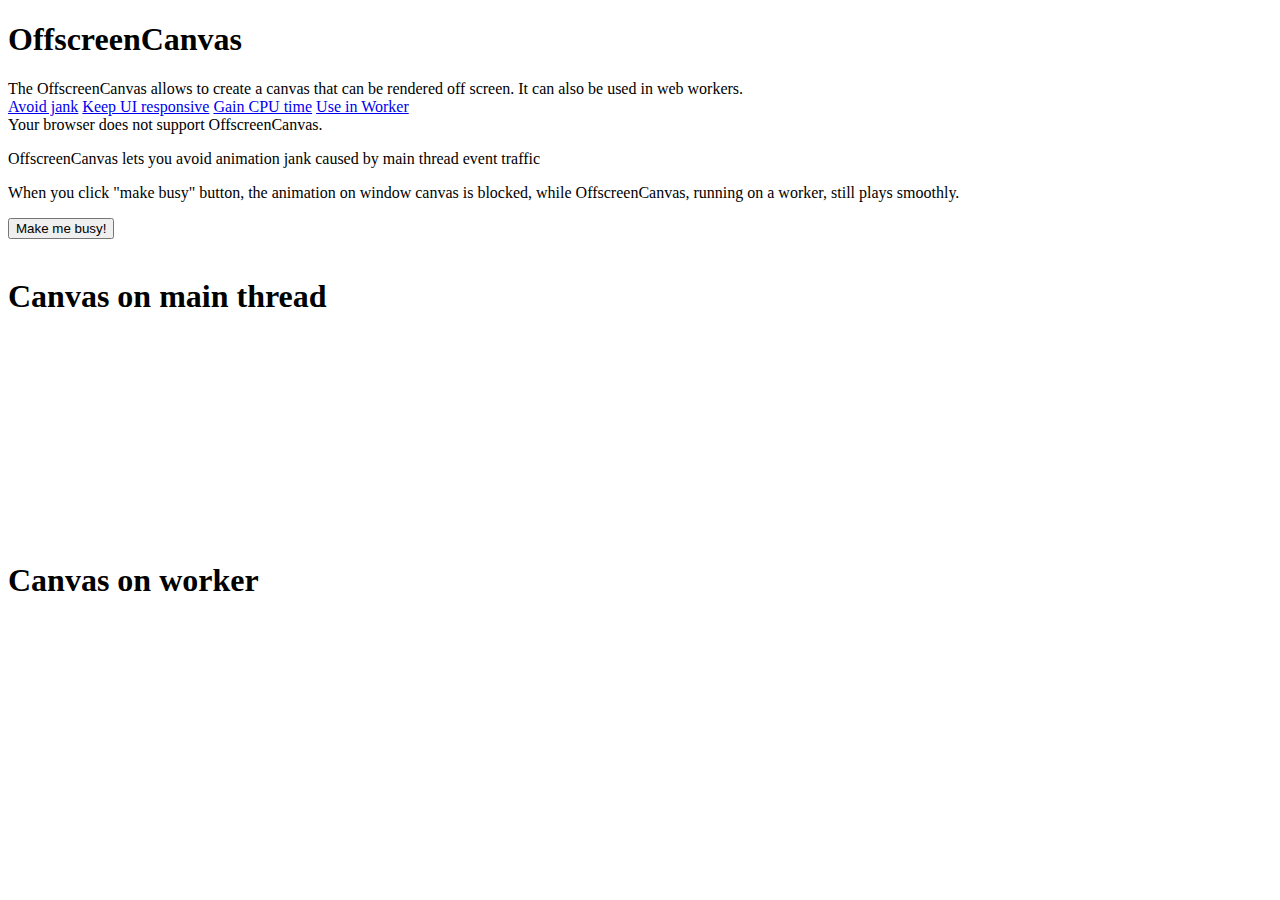
==== index.html @ f4450d30 "Fix paths" ====
<!--
Copyright 2018

Licensed under the Apache License, Version 2.0 (the "License");
you may not use this file except in compliance with the License.
You may obtain a copy of the License at

     http://www.apache.org/licenses/LICENSE-2.0

Unless required by applicable law or agreed to in writing, software
distributed under the License is distributed on an "AS IS" BASIS,
WITHOUT WARRANTIES OR CONDITIONS OF ANY KIND, either express or implied.
See the License for the specific language governing permissions and
limitations under the License.

Author: Ewa Gasperowicz (@devnook)
-->
<!DOCTYPE html>
<html lang="en">

<head>
  <meta charset="utf-8">
  <meta name="viewport" content="width=device-width, initial-scale=1.0">
  <meta http-equiv="X-UA-Compatible" content="ie=edge">
  <title>Offscreen Canvas</title>
  <link rel="stylesheet" href="style.css" />
</head>

<body>
  <header>
    <h1>
      OffscreenCanvas
    </h1>
    <div class="desc">
      The OffscreenCanvas allows to create a canvas that can be rendered off screen. It
      can also be used in web workers.
    </div>
    <nav>
      <a href="index.html" class="selected">Avoid jank</a>
      <a href="keep-ui-responsive.html">Keep UI responsive</a>
      <a href="gain-cpu-time.html">Gain CPU time</a>
      <a href="use-in-worker.html">Use in Worker</a>
    </nav>
  </header>
  <main>

    <section class="support">Your browser does not support OffscreenCanvas.</section>

    <section>
      <p>
        OffscreenCanvas lets you avoid animation jank caused by main thread event traffic
      </p>
      <p class="desc">
        When you click "make busy" button, the animation on window canvas is
        blocked, while OffscreenCanvas, running on a worker, still plays smoothly.
      </p>
      <button id="make-busy">Make me busy!</button>
      <div id="busy">&nbsp;</div>

    <div class="display">
      <div>
        <h1>
          Canvas on main thread
        </h1>
        <canvas id="canvas-window" width="400" height="200"></canvas>
      </div>
      <div>
        <h1>
          Canvas on worker
        </h1>
        <canvas id="canvas-worker" width="400" height="200"></canvas>
      </div>
      </div>
    </section>
  </main>

  <script src="animation.js"></script>

  <script type="script/worker" id="workerCode">
    let animationWorker = null;
    self.onmessage = function(e) {
      switch (e.data.msg) {
        case 'start':
          if (!animationWorker) {
            importScripts(e.data.origin + '/animation.js');
            animationWorker = new Animation(e.data.canvas.getContext('2d'));
          }
          animationWorker.start();
          break;
        case 'stop':
          animationWorker.stop();
          break;
      }
    };
  </script>

  <script>
    (async () => {

      // Feature detect.
      document.querySelector('main').classList.toggle(
        'supported', ('OffscreenCanvas' in window));

      document.querySelector('#make-busy').addEventListener('click', () => {
        document.querySelector('#busy').innerText = 'Main thread working...';
        requestAnimationFrame(() => {
          requestAnimationFrame(() => {
            Animation.fibonacci(40);
            document.querySelector('#busy').innerText = 'Done!';
          });
        })
      });

      const canvas = document.querySelector('#case1');
      const animationWindow = new Animation(document.querySelector('#canvas-window').getContext('2d'));
      animationWindow.start();

      const workerCode = document.querySelector('#workerCode').textContent;
      const blob = new Blob([workerCode], { type: 'text/javascript' });
      const url = URL.createObjectURL(blob);
      const worker = new Worker(url);

      const offscreen = document.querySelector('#canvas-worker').transferControlToOffscreen();
      const urlParts = location.href.split('/');
      if (urlParts[urlParts.length - 1].indexOf('.') !== -1) {
        urlParts.pop();
      }
      worker.postMessage({ msg: 'start', origin: urlParts.join('/'), canvas: offscreen }, [offscreen]);
      URL.revokeObjectURL(url); // cleanup
    })();


  </script>
</body>

</html>
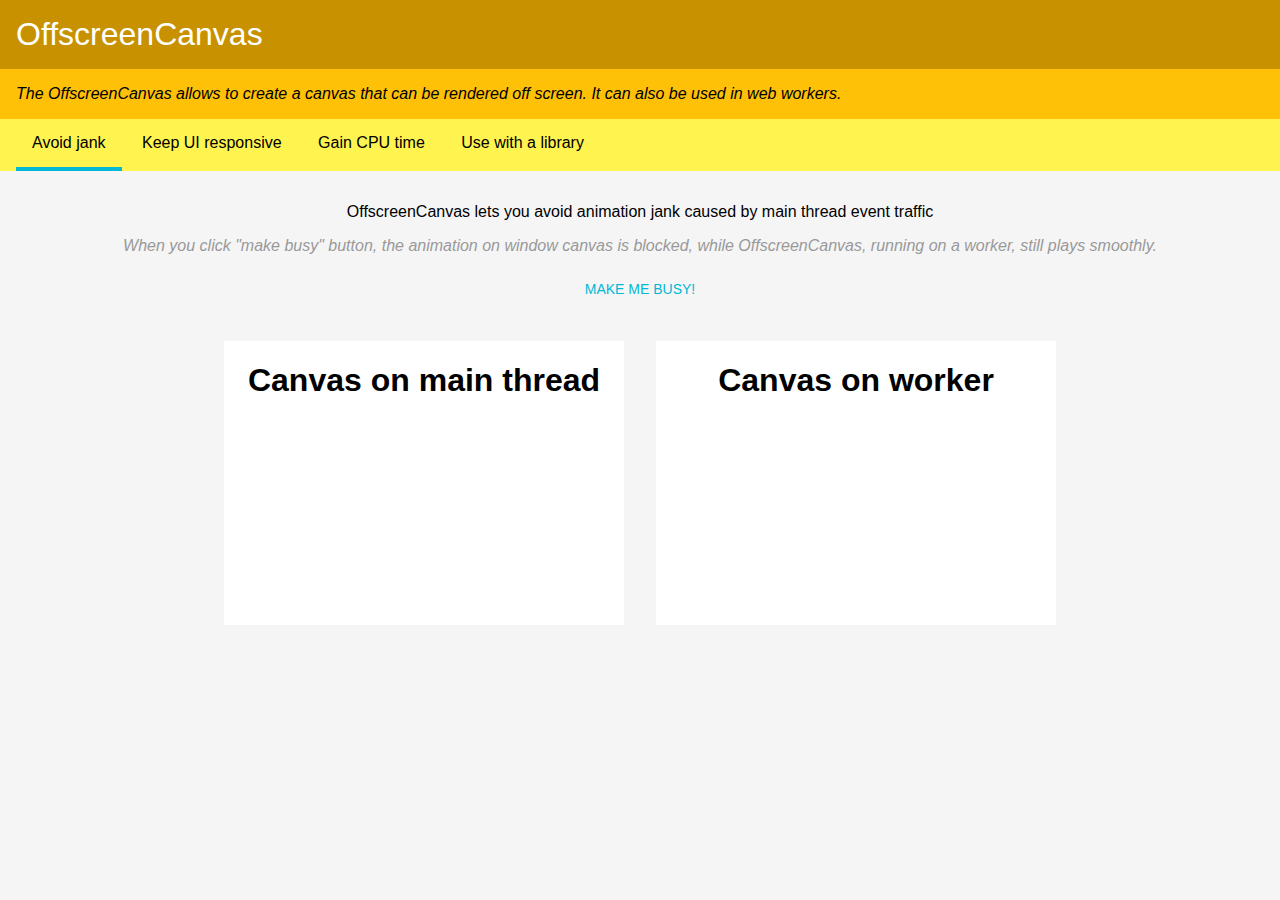
==== commit 66cba23d: "Add hide-in-iframe class" ====
--- a/index.html
+++ b/index.html
@@ -27,7 +27,7 @@
 </head>
 
 <body>
-  <header>
+  <header class="hide-in-iframe">
     <h1>
       OffscreenCanvas
     </h1>
@@ -39,15 +39,14 @@
       <a href="index.html" class="selected">Avoid jank</a>
       <a href="keep-ui-responsive.html">Keep UI responsive</a>
       <a href="gain-cpu-time.html">Gain CPU time</a>
-      <a href="use-in-worker.html">Use in Worker</a>
-    </nav>
+      <a href="use-with-lib.html">Use with a library</a>
   </header>
   <main>
 
     <section class="support">Your browser does not support OffscreenCanvas.</section>
 
     <section>
-      <p>
+      <p class="hide-in-iframe">
         OffscreenCanvas lets you avoid animation jank caused by main thread event traffic
       </p>
       <p class="desc">
@@ -101,6 +100,9 @@
       document.querySelector('main').classList.toggle(
         'supported', ('OffscreenCanvas' in window));
 
+      document.body.classList.toggle(
+        'iframe', (window.location != window.parent.location));
+
       document.querySelector('#make-busy').addEventListener('click', () => {
         document.querySelector('#busy').innerText = 'Main thread working...';
         requestAnimationFrame(() => {
--- a/style.css
+++ b/style.css
@@ -0,0 +1,185 @@
+html {
+  /* Primary color */
+  --color-primary: #ffc107;
+  --color-primary-light: #fff350;
+  --color-primary-dark: #c79100;
+
+  /* Secondary color */
+  --color-secondary: #00b8d4;
+  --color-secondary-light: #62ebff;
+  --color-secondary-dark: #0088a3;
+
+  /* Text on colored background */
+  --text-on-primary-light: #000;
+  --text-on-primary-dark: #fff;
+  --text-on-secondary: #000;
+  --text-on-secondary-dark: #fff;
+
+  /* Background color */
+  --color-background-dark: #e1e2e1;
+  --color-background-light: #F5F5F6;
+
+  /* Text color */
+  --color-text: #444;
+  --color-text-vivid: #000;
+  --color-text-subtle: #bbb;
+}
+
+html,
+body {
+  background-color: var(--color-background-light);
+  font-family: Roboto, sans-serif;
+  margin: 0;
+}
+
+.iframe .hide-in-iframe {
+  display: none;
+}
+
+section {
+  padding: 1em;
+  text-align: center;
+  font-family: Roboto, sans-serif;
+}
+
+.display {
+  justify-content: center;
+  display: flex;
+}
+
+.display div {
+  background-color: #fff;
+  margin: 1em;
+}
+
+button {
+  height: 36px;
+  padding: 0 16px;
+  border: none;
+  border-radius: 2px;
+  outline: none;
+  background: transparent;
+  font-size: 14px;
+  font-weight: 500;
+  line-height: 36px;
+  text-align: center;
+  text-decoration: none;
+  text-transform: uppercase;
+  overflow: hidden;
+  vertical-align: middle;
+  user-select: none;
+  box-sizing: border-box;
+  color: #00B8D4;
+}
+
+header>h1 {
+  background-color: var(--color-primary-dark);
+  color: var(--text-on-primary-dark);
+  margin: 0;
+  font-weight: normal;
+  padding: 1rem;
+}
+
+header .desc {
+  background-color: var(--color-primary);
+  color: var(--text-on-primary);
+  padding: 1rem;
+}
+
+header nav {
+  background-color: var(--color-primary-light);
+  color: var(--text-on-primary-light);
+  padding: 0 1rem;
+}
+
+nav a {
+  color: var(--text-on-primary-light);
+  text-decoration: none;
+  line-height: 3em;
+  height: 3em;
+  display: inline-block;
+  padding: 0 1rem;
+}
+
+nav a.selected {
+  border-bottom: 4px solid var(--color-secondary);
+
+}
+
+main section {
+  display: none;
+}
+
+main section.support {
+  display: block;
+}
+
+main.supported section {
+  display: block;
+}
+
+main.supported section.support {
+  display: none;
+}
+
+.desc {
+  color: #999;
+  font-style: italic;
+}
+
+/* Toggle */
+
+.lbl {
+  padding-left: 54px;
+  width: 150px;
+  display: block;
+  position: relative;
+  margin: auto;
+}
+.lbl:before {
+  content: '';
+  top: 0;
+  left: 0;
+  display: inline-block;
+  position: absolute;
+  display: block;
+  height: 20px;
+  width: 44px;
+  background: #898989;
+  border-radius: 100px;
+  cursor: pointer;
+  transition: all 0.3s ease;
+}
+.lbl:after {
+  position: absolute;
+  left: -2px;
+  top: -3px;
+  display: inline-block;
+  width: 26px;
+  height: 26px;
+  border-radius: 100px;
+  background: #fff;
+  box-shadow: 0px 3px 3px rgba(0,0,0,0.05);
+  content: '';
+  transition: all 0.3s ease;
+}
+.lbl:active:after {
+  transform: scale(1.15, 0.85);
+}
+.cbx:checked ~ label:before {
+  background: #6fbeb5;
+}
+.cbx:checked ~ label:after {
+  left: 20px;
+  background: #179588;
+}
+.cbx:disabled ~ label:before {
+  background: #d5d5d5;
+  pointer-events: none;
+}
+.cbx:disabled ~ label:after {
+  background: #bcbdbc;
+}
+.hidden {
+  display: none;
+}
